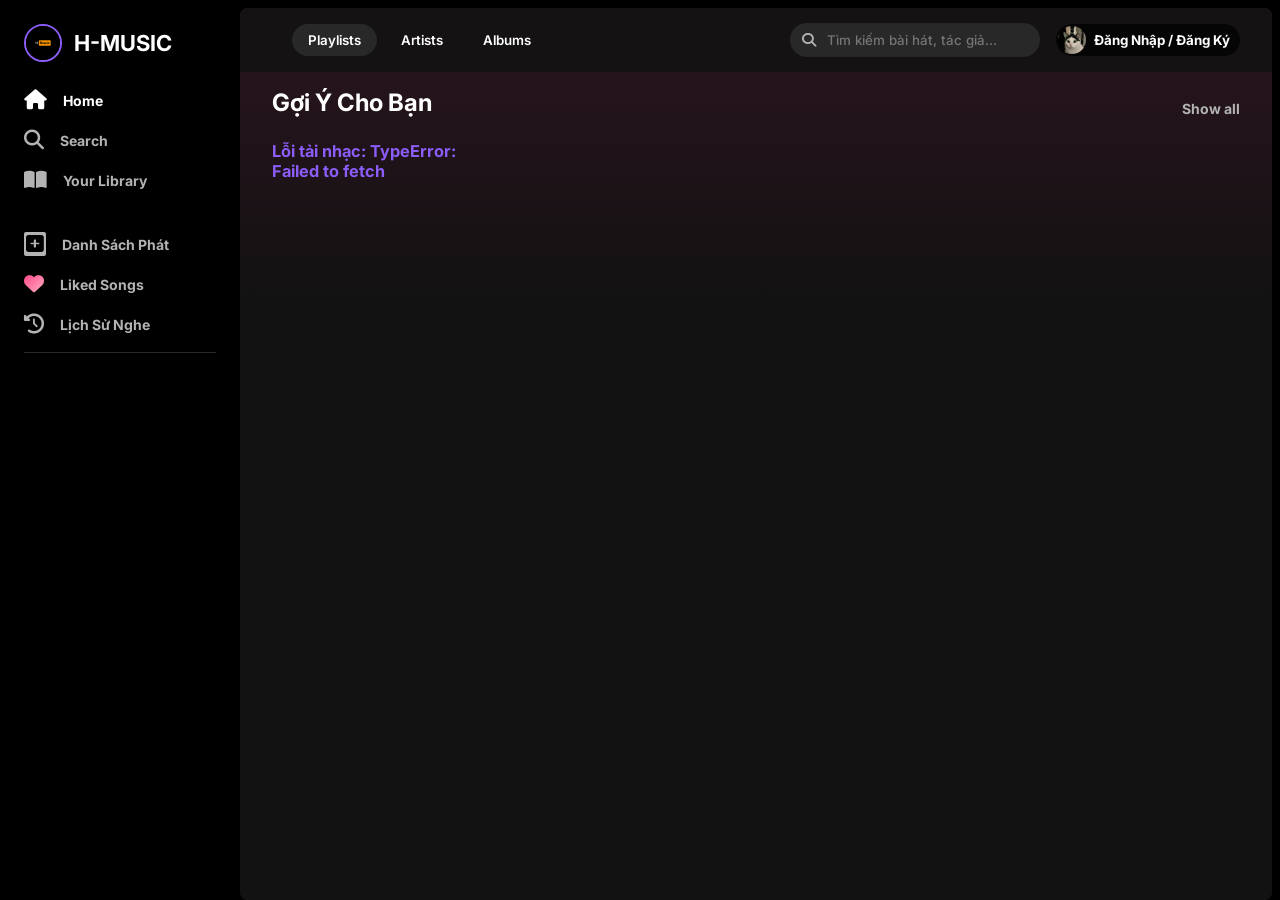
==== index.html @ ec212451 "Add files via upload" ====
<!DOCTYPE html>
<html lang="vi">
<head>
    <meta charset="UTF-8">
    <link rel="icon" type="image/jpeg" href="logo.jpeg">
    <meta name="viewport" content="width=device-width, initial-scale=1.0">
    <script>
        (function() {
            const t = localStorage.getItem('hmusic-theme') || 'dark';
            document.documentElement.classList.add(t === 'light' ? 'light-mode' : 'dark-mode');
            const c = localStorage.getItem('hmusic-color-theme') || 'violet';
            document.documentElement.setAttribute('data-theme', c);
        })();
    </script>
    <link rel="stylesheet" href="css/toast.css">
    <title>H-MUSIC - Nghe nhạc (Chế độ Khách)</title>
    <script src="auth.js"></script>
    <link rel="stylesheet" href="https://cdnjs.cloudflare.com/ajax/libs/font-awesome/6.4.0/css/all.min.css">
    <link rel="stylesheet" href="css/global.css">
    <link rel="stylesheet" href="css/app.css?v=12">
</head>
<body>
    <!-- GLOBAL THEME MENU -->
    <div id="globalThemeMenu" style="display:none; position:fixed; background:var(--bg-card); padding:15px; border-radius:12px; box-shadow:0 10px 30px rgba(0,0,0,0.5); z-index:9999; flex-direction:column; gap:15px; border:1px solid var(--border-subdued);">
        <div style="display:flex; justify-content:space-between; align-items:center; gap: 20px;">
            <span style="font-weight:600; color:var(--text-primary);">Sáng/Tối</span>
            <label class="theme-switch" for="themeCheckbox" style="margin:0;">
                <input type="checkbox" id="themeCheckbox" />
                <div class="slider round"><span class="sun-icon">☀️</span><span class="moon-icon">🌙</span></div>
            </label>
        </div>
        <div>
            <span style="font-weight:600; display:block; margin-bottom:10px; color:var(--text-primary);">Màu chủ đạo</span>
            <div style="display:flex; justify-content:space-between;">
                <div class="color-option" data-theme="violet" style="background:#8b5cf6; width:30px; height:30px; border-radius:50%; cursor:pointer;"></div>
                <div class="color-option" data-theme="blue" style="background:#0ea5e9; width:30px; height:30px; border-radius:50%; cursor:pointer;"></div>
                <div class="color-option" data-theme="green" style="background:#1ed760; width:30px; height:30px; border-radius:50%; cursor:pointer;"></div>
                <div class="color-option" data-theme="pink" style="background:#ec4899; width:30px; height:30px; border-radius:50%; cursor:pointer;"></div>
            </div>
        </div>
    </div>

    <div class="app-wrapper">
        <!-- SIDEBAR -->
        <aside class="sidebar">
            <div class="logo" style="display:flex; align-items:center; gap:12px; padding:0 24px 18px; cursor:pointer;" onclick="window.toggleThemeMenu(event)">
                <img src="./logo.jpeg" alt="H-MUSIC Logo" class="app-logo">
                <p style="padding:0; margin:0; font-size:22px;">H-MUSIC</p>
            </div>

            <ul class="nav-list">
                <li class="nav-item active" id="nav-home" onclick="window.hienThiTrangChu()" style="cursor: pointer;"><i class="fa-solid fa-house"></i> Home</li>
                <li class="nav-item" id="nav-search" onclick="window.hienThiTimKiem()" style="cursor: pointer;"><i class="fa-solid fa-magnifying-glass"></i> Search</li>
                <li class="nav-item" id="nav-library" onclick="window.hienThiThuVien()" style="cursor: pointer;"><i class="fa-solid fa-book-open"></i> Your Library</li>
            </ul>

            <ul class="nav-list nav-group-mt">
                <li class="nav-item" id="nav-playlist" onclick="window.hienThiMyPlaylist()" style="cursor:pointer;"><i class="fa-solid fa-square-plus" style="background: #b3b3b3; color: #000; padding:2px; border-radius:2px;"></i> Danh Sách Phát</li>
                <li class="nav-item" id="nav-fav" onclick="window.hienThiYeuThich()" style="cursor: pointer;">
                    <i class="fa-solid fa-heart" style="background: linear-gradient(135deg, #ff4785, #ffb3c6); -webkit-background-clip: text; background-clip: text; color: transparent;"></i> Liked Songs
                </li>
                <li class="nav-item" id="nav-history" onclick="window.hienThiLichSu()" style="cursor: pointer;">
                    <i class="fa-solid fa-clock-rotate-left"></i> Lịch Sử Nghe
                </li>
            </ul>

            <div class="divider"></div>

            <ul class="playlist-list" id="sidebarPlaylistContainer">
            </ul>
        </aside>

        <!-- MAIN CONTENT CHÍNH -->
        <main class="main-view">
            <!-- TOPBAR -->
            <header class="topbar">
                <div class="topbar-left">
                    <div class="mobile-logo" style="display:none; align-items:center; cursor:pointer;" onclick="window.toggleThemeMenu(event)">
                        <img src="./logo.jpeg" class="app-logo" style="width:32px; height:32px; border-width:1px;">
                    </div>
                    
                    <div class="category-tabs" style="margin-left: 20px;">
                        <button class="tab-btn active" onclick="window.filterTab('playlists', this)">Playlists</button>
                        <button class="tab-btn" onclick="window.filterTab('artists', this)">Artists</button>
                        <button class="tab-btn" onclick="window.filterTab('albums', this)">Albums</button>
                    </div>
                </div>

                <div class="topbar-right">
                    <div class="search-container">
                        <i class="fa-solid fa-magnifying-glass"></i>
                        <input type="text" class="search-input" id="searchInput" placeholder="Tìm kiếm bài hát, tác giả..." onfocus="window.hienThiTimKiem()" oninput="window.timKiemDelay()">
                    </div>

                    <button class="profile-btn" id="userProfileName" onclick="window.openAuthModal()">
                        <img src="https://via.placeholder.com/28/ff4785/fff?text=?" alt="Login">
                        Đăng Nhập / Đăng Ký
                    </button>
                </div>
            </header>

            <!-- NỘI DUNG CONTENT -->
            <div class="content">
                <div class="section-header">
                    <h2 id="pageTitle">Gợi Ý Cho Bạn</h2>
                    <a href="#">Show all</a>
                </div>
                
                <div class="card-grid" id="songGrid">
                    <div style="grid-column: 1 / -1; text-align: center; color: var(--text-secondary); font-size: 18px; padding: 50px;">
                        <i class="fa-solid fa-spinner fa-spin"></i> Đang tải nhạc...
                    </div>
                </div>
            </div>
        </main>
    </div>

    <!-- BOTTOM PLAYER -->
    <footer class="now-playing-bar">
        <audio id="mainAudio" src=""></audio>
        <div class="np-left" style="cursor: pointer;" onclick="document.getElementById('fsPlayer').classList.add('active')" title="Phóng to">
            <img id="npImage" src="https://via.placeholder.com/56/181818/181818" class="np-img" alt="Cover">
            <div class="np-info">
                <div class="np-title" id="npTitle">-----</div>
                <div class="np-artist" id="npArtist">-----</div>
            </div>
            <button class="np-like" onclick="event.stopPropagation(); window.openAuthModal()"><i class="fa-regular fa-heart"></i></button>
        </div>

        <div class="np-center">
            <div class="player-controls">
                <button class="btn-ctrl"><i class="fa-solid fa-shuffle"></i></button>
                <button class="btn-ctrl" onclick="window.playPrev()"><i class="fa-solid fa-backward-step"></i></button>
                <button class="btn-play-pause" id="btnPlayPause" onclick="window.togglePlay()"><i class="fa-solid fa-play"></i></button>
                <button class="btn-ctrl" onclick="window.playNext()"><i class="fa-solid fa-forward-step"></i></button>
                <button class="btn-ctrl"><i class="fa-solid fa-repeat"></i></button>
            </div>
            
            <div class="playback-bar">
                <span id="timeCurrent">0:00</span>
                <div class="progress-container" id="progressContainer" onclick="window.seekAudio(event)">
                    <div class="progress-bg"><div class="progress-bar" id="progressBar"></div></div>
                    <div class="progress-thumb" id="progressThumb"></div>
                </div>
                <span id="timeTotal">0:00</span>
            </div>
        </div>

        <div class="np-right">
            <button><i class="fa-solid fa-microphone"></i></button>
            <button><i class="fa-solid fa-list"></i></button>
            <button><i class="fa-solid fa-laptop-medical"></i></button>
            <div class="volume-bar">
                <button style="margin-right: 8px;"><i class="fa-solid fa-volume-high"></i></button>
                <div class="progress-container" style="flex:1" onclick="window.seekVolume(event)">
                    <div class="progress-bg"><div class="progress-bar" id="volumeBar" style="width: 100%;"></div></div>
                </div>
            </div>
        </div>
    </footer>

    <!-- FULLSCREEN PLAYER OVERLAY -->
    <div id="fsPlayer" class="fs-player">
        <div class="fs-bg-blur" id="fsBgBlur"></div>
        <div class="fs-bg-overlay"></div>
        <button class="fs-close desktop-only" onclick="document.getElementById('fsPlayer').classList.remove('active')"><i class="fa-solid fa-chevron-down"></i></button>

        <div class="app-container desktop-only">
            <div class="main-content">
                <div class="album-display">
                    <img id="fsImageDesk" src="https://via.placeholder.com/600" alt="Album Cover">
                    <h1 id="fsTitleDesk">-----</h1>
                    <p id="fsArtistDesk">-----</p>
                </div>
                <div class="side-panel">
                    <div class="tabs">
                        <span class="active" onclick="window.fsSwitchSideTabDesk('upnext', this)">TIẾP THEO</span>
                        <span onclick="window.fsSwitchSideTabDesk('lyrics', this)">LỜI BÀI HÁT</span>
                    </div>
                    <ul class="playlist" id="fsPlaylistDesk"></ul>
                    <div id="fsLyricsContainerDesk" style="display:none; flex:1; overflow-y:auto; padding-right:10px; text-align:center;">
                        <p id="fsLyricsDesk" style="font-size:18px; color:#cbd5e1; white-space:pre-wrap; line-height:2; display:flex; flex-direction:column; justify-content:center; min-height:100%;">Không có lời bài hát</p>
                    </div>
                </div>
            </div>

            <div class="bottom-bar">
                <div class="now-playing-mini">
                    <img id="fsMiniImageDesk" src="https://via.placeholder.com/100" alt="Thumb">
                    <div>
                        <h4 id="fsMiniTitleDesk">-----</h4>
                        <p id="fsMiniArtistDesk">-----</p>
                    </div>
                    <i class="fa-regular fa-heart" id="fsLikeIconDesk" onclick="window.openAuthModal()"></i>
                </div>

                <div class="player-controls">
                    <div class="control-buttons">
                        <i class="fa-solid fa-shuffle"></i>
                        <i class="fa-solid fa-backward-step" onclick="window.playPrev()"></i>
                        <div class="play-pause-btn" id="fsBtnPlayPauseDesk" onclick="window.togglePlay()"><i class="fa-solid fa-play"></i></div>
                        <i class="fa-solid fa-forward-step" onclick="window.playNext()"></i>
                        <i class="fa-solid fa-repeat"></i>
                    </div>
                    <div class="progress-bar-container">
                        <span id="fsTimeCurrentDesk">0:00</span>
                        <input type="range" id="fsProgressRangeDesk" min="0" max="100" value="0" step="0.1" oninput="window.seekAudioRangeDesk(this.value)">
                        <span id="fsTimeTotalDesk">0:00</span>
                    </div>
                </div>

                <div class="volume-controls">
                    <i class="fa-solid fa-volume-high"></i>
                    <input type="range" id="fsVolumeRangeDesk" min="0" max="100" value="100" step="1" oninput="window.seekVolumeRangeDesk(this.value)">
                    <i class="fa-solid fa-laptop-medical"></i>
                    <i class="fa-solid fa-ellipsis"></i>
                </div>
            </div>
        </div>

        <div class="mobile-app ytm-mobile-only">
            <div class="top-nav">
                <i class="fa-solid fa-chevron-down" onclick="document.getElementById('fsPlayer').classList.remove('active')"></i>
                <span>Đang phát từ Danh sách</span>
                <i class="fa-solid fa-ellipsis-vertical"></i>
            </div>
            <img id="fsImageMobile" src="https://via.placeholder.com/800" alt="Album Art" class="album-art">
            <div class="song-info">
                <div class="song-texts">
                    <h2 id="fsTitleMobile">-----</h2>
                    <p id="fsArtistMobile">-----</p>
                </div>
                <i class="fa-regular fa-heart" id="fsLikeIconMobile" onclick="window.openAuthModal()"></i>
            </div>
            <div class="progress-area">
                <div class="progress-bar" id="fsProgressContainerMobile" onclick="window.seekAudioMobile(event)">
                    <div class="progress-fill" id="fsProgressBarMobile" style="width: 0%;"></div>
                </div>
                <div class="time-info">
                    <span id="fsTimeCurrentMobile">0:00</span>
                    <span id="fsTimeTotalMobile">0:00</span>
                </div>
            </div>
            <div class="controls">
                <i class="fa-solid fa-shuffle"></i>
                <i class="fa-solid fa-backward-step" onclick="window.playPrev()"></i>
                <div class="play-pause" id="fsBtnPlayPauseMobile" onclick="window.togglePlay()"><i class="fa-solid fa-play"></i></div>
                <i class="fa-solid fa-forward-step" onclick="window.playNext()"></i>
                <i class="fa-solid fa-repeat"></i>
            </div>
            <div class="lyrics-pull" onclick="window.toggleLyricsMobile()">
                <i class="fa-solid fa-chevron-up"></i>
                <span>Lời bài hát</span>
            </div>
            <div id="fsLyricsOverlayMobile" style="display:none; position:absolute; top:0; left:0; width:100%; height:100%; background:rgba(15, 23, 42, 0.75); backdrop-filter:blur(35px); -webkit-backdrop-filter:blur(35px); z-index:100; flex-direction:column; padding:60px 25px 35px;">
                 <div style="display:flex; justify-content:space-between; align-items:center; margin-bottom:30px;">
                     <h3 style="font-size:22px; font-weight:800; color:#fff; margin:0;">Lời bài hát</h3>
                     <i class="fa-solid fa-chevron-down" onclick="window.toggleLyricsMobile()" style="font-size:28px; color:#fff; cursor:pointer; padding:5px;"></i>
                 </div>
                 <div style="flex:1; overflow-y:auto; text-align:center;">
                     <p id="fsLyricsMobile" style="font-size:22px; line-height:1.8; color:rgba(255,255,255,0.95); white-space:pre-wrap; font-weight:500;">Không có lời bài hát</p>
                 </div>
            </div>
        </div>
    </div>

    <!-- AUTH MODAL FOR GUESTS -->
    <div id="authModalOverlay" style="display:none; position:fixed; top:0; left:0; width:100%; height:100%; background:rgba(0,0,0,0.7); backdrop-filter:blur(10px); -webkit-backdrop-filter:blur(10px); z-index:10000; align-items:center; justify-content:center; padding:20px;">
        <div style="background:var(--bg-card); width:100%; max-width:400px; padding:35px; border-radius:30px; border:1px solid var(--border-subdued); text-align:center; box-shadow:0 20px 50px rgba(0,0,0,0.5);">
            <img src="./logo.jpeg" style="width:64px; height:64px; border-radius:12px; margin-bottom:20px;">
            <h2 style="color:var(--text-primary); margin-bottom:12px; font-size:24px;">Bạn chưa đăng nhập</h2>
            <p style="color:var(--text-secondary); margin-bottom:30px; line-height:1.6;">Đăng nhập để lưu bài hát yêu thích và tạo playlist cá nhân của riêng mình nhé!</p>
            <div style="display:flex; flex-direction:column; gap:12px;">
                <button onclick="window.location.href='dawngnhap.html'" style="padding:14px; border-radius:30px; background:var(--accent-pink); color:#fff; border:none; font-weight:700; cursor:pointer; font-size:16px;">Đăng Nhập Ngay</button>
                <button onclick="window.location.href='dangki.html'" style="padding:14px; border-radius:30px; background:rgba(255,255,255,0.05); color:var(--text-primary); border:1px solid var(--border-subdued); font-weight:600; cursor:pointer; font-size:16px;">Tạo Tài Khoản Mới</button>
                <button onclick="window.closeAuthModal()" style="margin-top:10px; background:none; border:none; color:var(--text-secondary); cursor:pointer; font-size:14px;">Bỏ qua</button>
            </div>
        </div>
    </div>
    
    <script src="js/theme.js"></script>
    <script src="js/index.js"></script>
    <script src="js/toast.js"></script>
</body>
</html>
---- css/toast.css ----
/* Toast Container - Top Right (Below Header) */
#hmusic-toast-container {
    position: fixed;
    top: 85px; /* Avoiding 75px header */
    right: 20px;
    z-index: 10000;
    display: flex;
    flex-direction: column;
    gap: 10px;
    pointer-events: none;
}

/* Individual Toast */
.hmusic-toast {
    pointer-events: auto;
    min-width: 250px;
    max-width: 350px;
    background: rgba(255, 255, 255, 0.1);
    backdrop-filter: blur(15px);
    -webkit-backdrop-filter: blur(15px);
    border: 1px solid rgba(255, 255, 255, 0.2);
    border-radius: 12px;
    padding: 12px 16px;
    color: #fff;
    display: flex;
    align-items: center;
    justify-content: space-between;
    gap: 12px;
    box-shadow: 0 8px 32px rgba(0, 0, 0, 0.3);
    animation: toastSlideInRight 0.4s cubic-bezier(0.175, 0.885, 0.32, 1.275) forwards;
    transition: all 0.4s ease;
}

.hmusic-toast.clickable {
    cursor: pointer;
}

.hmusic-toast.clickable:hover {
    background: rgba(255, 255, 255, 0.15);
    transform: translateY(-2px);
}

/* Status Colors */
.hmusic-toast.success { border-left: 5px solid #1ed760; }
.hmusic-toast.error { border-left: 5px solid #ff4757; }
.hmusic-toast.warning { border-left: 5px solid #ffa502; }
.hmusic-toast.info { border-left: 5px solid #8b5cf6; }

/* Light Mode Support */
.light-mode .hmusic-toast {
    background: rgba(255, 255, 255, 0.85);
    color: #333;
    border: 1px solid rgba(0, 0, 0, 0.1);
    box-shadow: 0 8px 32px rgba(0, 0, 0, 0.1);
}

.toast-content {
    flex: 1;
    font-size: 13px;
    font-weight: 500;
    line-height: 1.4;
}

.toast-close {
    cursor: pointer;
    font-size: 14px;
    opacity: 0.5;
    transition: 0.2s;
    padding: 2px;
    z-index: 2;
}
.toast-close:hover { opacity: 1; transform: scale(1.1); }

/* Animations - Slide from Right */
@keyframes toastSlideInRight {
    from { opacity: 0; transform: translateX(100%) scale(0.9); }
    to { opacity: 1; transform: translateX(0) scale(1); }
}

@keyframes toastFadeOut {
    from { opacity: 1; transform: scale(1); }
    to { opacity: 0; transform: scale(0.8); }
}

.toast-fade-out {
    animation: toastFadeOut 0.3s ease forwards;
}
---- css/global.css ----
/* css/global.css */
@import url('https://fonts.googleapis.com/css2?family=Inter:wght@400;500;600;700;800&display=swap');

/* MẶC ĐỊNH LÀ GIAO DIỆN TỐI (DARK MODE) */
:root {
  --bg-base: #000000;
  --bg-main: #121212;
  --bg-card: #181818;
  --bg-card-hover: #282828;
  --text-primary: #ffffff;
  --text-secondary: #b3b3b3;
  --border-subdued: #282828;
  
  --radius-sm: 8px;
  --radius-md: 16px;
  --radius-pill: 50px;
}

/* CHẾ ĐỘ SÁNG (LIGHT MODE) CHỈ ĐỔI NỀN / CHỮ */
.light-mode {
  --bg-base: #f1f5f9;
  --bg-main: #ffffff;
  --bg-card: #f8fafc;
  --bg-card-hover: #e2e8f0;
  --text-primary: #0f172a;
  --text-secondary: #64748b;
  --border-subdued: #cbd5e1;
}

.dark-mode {
  --bg-base: #000000;
  --bg-main: #121212;
  --bg-card: #181818;
  --bg-card-hover: #282828;
  --text-primary: #ffffff;
  --text-secondary: #b3b3b3;
  --border-subdued: #282828;
}

/* PALETTE MÀU SẮC CHỈ ĐỔI MÀU NHẤN CHÍNH (ACCENT) */
/* Chủ đề: Ocean Blue */
[data-theme="blue"] {
  --accent-pink: #0ea5e9;
  --accent-pink-hover: #38bdf8;
}

/* Chủ đề: Spotify Green */
[data-theme="green"] {
  --accent-pink: #1ed760;
  --accent-pink-hover: #1db954;
}

/* Chủ đề: Pink Melody */
[data-theme="pink"] {
  --accent-pink: #ec4899;
  --accent-pink-hover: #f472b6;
}

/* Chủ đề: Violet (Default) */
[data-theme="violet"] {
  --accent-pink: #8b5cf6;
  --accent-pink-hover: #a78bfa;
}

* {
  margin: 0; padding: 0; box-sizing: border-box; font-family: 'Inter', sans-serif;
}

body {
  background-color: var(--bg-base);
  color: var(--text-primary);
  transition: background-color 0.3s ease, color 0.3s ease;
}

/* Animations Toàn Trang */
@keyframes fadeUp {
  0% { opacity: 0; transform: translateY(20px); }
  100% { opacity: 1; transform: translateY(0); }
}

.fade-up {
  animation: fadeUp 0.5s ease forwards;
}

.card {
  border-radius: var(--radius-md) !important;
  animation: fadeUp 0.4s ease forwards;
  opacity: 0;
}
.card:nth-child(1) { animation-delay: 0.05s; }
.card:nth-child(2) { animation-delay: 0.1s; }
.card:nth-child(3) { animation-delay: 0.15s; }
.card:nth-child(4) { animation-delay: 0.2s; }
.card:nth-child(5) { animation-delay: 0.25s; }
.card:nth-child(n+6) { animation-delay: 0.3s; }

.card-img-wrapper {
  border-radius: var(--radius-sm) !important;
}

button {
  transition: all 0.2s ease;
  border-radius: var(--radius-pill) !important;
}

/* Smooth Scrollbar */
::-webkit-scrollbar { width: 8px; }
::-webkit-scrollbar-track { background: transparent; }
::-webkit-scrollbar-thumb { background: var(--border-subdued); border-radius: var(--radius-pill); }
::-webkit-scrollbar-thumb:hover { background: var(--accent-pink); }

/* GLOBAL LOGO STYLES */
.app-logo {
    width: 38px;
    height: 38px;
    border-radius: 50%;
    object-fit: cover;
    box-shadow: 0 4px 10px rgba(0,0,0,0.3);
    border: 2px solid var(--accent-pink);
    transition: 0.3s cubic-bezier(0.175, 0.885, 0.32, 1.275);
}
.app-logo:hover {
    transform: rotate(10deg) scale(1.1);
    box-shadow: 0 6px 15px rgba(30, 215, 96, 0.4);
}

.auth-logo {
    width: 90px;
    height: 90px;
    border-radius: 50%;
    object-fit: cover;
    margin: 0 auto 15px auto;
    display: block;
    box-shadow: 0 8px 25px rgba(0,0,0,0.5);
    border: 3px solid var(--accent-pink);
    transition: transform 0.4s ease;
}
.auth-logo:hover {
    transform: translateY(-5px) scale(1.05);
}

.mobile-logo, .mobile-logo-admin { display: none !important; }
@media (max-width: 768px) {
    .mobile-logo, .mobile-logo-admin { display: flex !important; }
}
---- css/app.css ----
* {
            margin: 0;
            padding: 0;
            box-sizing: border-box;
            font-family: 'Inter', 'Segoe UI', Tahoma, sans-serif;
        }

        body {
            background-color: var(--bg-base);
            color: var(--text-primary);
            display: flex;
            flex-direction: column;
            height: 100vh;
            overflow: hidden;
            font-size: 14px;
        }

        /* LAYOUT CHÃNH */
        .app-wrapper {
            display: flex;
            flex: 1;
            height: calc(100vh - 90px); /* Chá»«a 90px cho pháº§n player á»Ÿ dÆ°á»›i */
        }

        /* ---------------- FRONT: SIDEBAR ---------------- */
        .sidebar {
            width: 240px;
            background-color: var(--bg-base);
            display: flex;
            flex-direction: column;
            padding-top: 24px;
        }
        
        .sidebar .logo p {
            color: var(--text-primary);
            font-size: 20px;
            font-weight: bold;
            padding: 0 24px 18px;
            display: flex;
            align-items: center;
            gap: 10px;
        }
        .sidebar .logo i {
            color: var(--accent-pink);
            font-size: 24px;
        }

        .nav-list {
            list-style: none;
            padding: 0 8px;
        }

        .nav-item {
            padding: 0 16px;
            height: 40px;
            display: flex;
            align-items: center;
            gap: 16px;
            color: var(--text-secondary);
            font-weight: 700;
            cursor: pointer;
            transition: color 0.2s;
            border-radius: 4px;
        }

        .nav-item:hover, .nav-item.active {
            color: var(--text-primary);
        }

        .nav-item i {
            font-size: 20px;
        }

        .nav-group-mt {
            margin-top: 24px;
        }
        
        .divider {
            height: 1px;
            background-color: var(--border-subdued);
            margin: 8px 24px;
        }

        .playlist-list {
            flex: 1;
            overflow-y: auto;
            padding: 8px 24px;
            list-style: none;
        }

        .playlist-list li {
            color: var(--text-secondary);
            padding: 8px 0;
            cursor: pointer;
            white-space: nowrap;
            overflow: hidden;
            text-overflow: ellipsis;
        }

        .playlist-list li:hover {
            color: var(--text-primary);
        }

        /* Thanh Cuá»™n */
        ::-webkit-scrollbar {
            width: 10px;
        }
        ::-webkit-scrollbar-track {
            background: transparent;
        }
        ::-webkit-scrollbar-thumb {
            background: #5a5a5a;
        }
        ::-webkit-scrollbar-thumb:hover {
            background: #b3b3b3;
        }

        /* ---------------- FRONT: MAIN CONTENT ---------------- */
        .main-view {
            flex: 1;
            background-color: var(--bg-main);
            display: flex;
            flex-direction: column;
            overflow: hidden;
            position: relative;
            border-radius: 8px; /* Bo gÃ³c nháº¹ giá»‘ng app Desktop */
            margin: 8px 8px 0 0;
        }

        /* Topbar */
        .topbar {
            height: 64px;
            padding: 16px 32px;
            display: flex;
            justify-content: space-between;
            align-items: center;
            background: rgba(18, 18, 18, 0.9);
            position: absolute;
            top: 0;
            left: 0;
            right: 0;
            z-index: 10;
        }

        .topbar-left {
            display: flex;
            align-items: center;
            gap: 16px;
        }

        .nav-btns {
            display: flex;
            gap: 8px;
        }

        .nav-btn {
            width: 32px;
            height: 32px;
            border-radius: 50%;
            background-color: rgba(0,0,0,0.7);
            border: none;
            color: var(--text-secondary);
            display: flex;
            justify-content: center;
            align-items: center;
            cursor: pointer;
        }

        .nav-btn:hover {
            color: var(--text-primary);
        }

        .search-container {
            position: relative;
        }
        
        .search-container i {
            position: absolute;
            left: 12px;
            top: 50%;
            transform: translateY(-50%);
            color: var(--text-secondary);
        }

        .search-input {
            background-color: var(--bg-card-hover);
            border: 1px solid transparent;
            color: var(--text-primary);
            padding: 8px 16px 8px 36px;
            border-radius: 20px;
            width: 250px;
            outline: none;
            font-weight: 500;
        }
        .search-input:focus {
            border-color: var(--text-secondary);
        }

        .category-tabs {
            display: flex;
            gap: 8px;
            margin-left: 16px;
        }
        
        .tab-btn {
            background: transparent;
            border: none;
            color: var(--text-primary);
            padding: 8px 16px;
            border-radius: 20px;
            font-weight: 600;
            cursor: pointer;
            transition: 0.2s;
        }
        
        .tab-btn.active {
            background: var(--bg-card-hover);
        }
        .tab-btn:hover:not(.active) {
            background: rgba(255,255,255,0.1);
        }

        .topbar-right {
            display: flex;
            align-items: center;
            gap: 16px;
        }

        .profile-btn {
            display: flex;
            align-items: center;
            gap: 8px;
            background-color: rgba(0,0,0,0.7);
            padding: 2px 10px 2px 2px;
            border-radius: 20px;
            cursor: pointer;
            border: none;
            color: var(--text-primary);
            font-weight: bold;
        }
        .profile-btn img {
            width: 28px;
            height: 28px;
            border-radius: 50%;
        }

        /* LÆ°á»›i bÃ i hÃ¡t */
        .content {
            flex: 1;
            overflow-y: auto;
            padding: 80px 32px 32px; 
            background: linear-gradient(to bottom, #2b141f 0%, var(--bg-main) 300px); /* Gradient tá»‘i + Ã¡nh há»“ng */
        }

        .section-header {
            display: flex;
            justify-content: space-between;
            align-items: flex-end;
            margin-bottom: 24px;
        }

        .section-header h2 {
            font-size: 24px;
            font-weight: bold;
        }

        .section-header a {
            color: var(--text-secondary);
            text-decoration: none;
            font-size: 14px;
            font-weight: bold;
        }
        .section-header a:hover {
            text-decoration: underline;
        }

        /* Grid hiá»ƒn thá»‹ danh sÃ¡ch */
        .card-grid {
            display: grid;
            grid-template-columns: repeat(auto-fill, minmax(180px, 1fr));
            gap: 24px;
            margin-bottom: 40px;
        }

        .card {
            background-color: var(--bg-card);
            padding: 16px;
            border-radius: 8px;
            cursor: pointer;
            transition: background-color 0.3s ease;
            position: relative;
        }

        .card:hover {
            background-color: var(--bg-card-hover);
        }

        .card-img-wrapper {
            position: relative;
            margin-bottom: 16px;
            width: 100%;
            aspect-ratio: 1/1;
            box-shadow: 0 8px 24px rgba(0,0,0,0.5);
            border-radius: 8px;
            overflow: hidden;
        }

        .card-img-wrapper img {
            width: 100%;
            height: 100%;
            object-fit: cover;
        }

        /* Song Type Classification Badge */
        .song-badge {
            display: inline-block;
            padding: 2px 8px;
            border-radius: 4px;
            font-size: 9px;
            font-weight: 800;
            text-transform: uppercase;
            letter-spacing: 0.05em;
            backdrop-filter: blur(8px);
            -webkit-backdrop-filter: blur(8px);
            margin-right: 8px;
            white-space: nowrap;
        }
        .badge-nonstop {
            background: rgba(255, 71, 133, 0.2); /* Soft Pink for background */
            color: #ff4785; /* Vibrant Pink for text */
            border: 1px solid rgba(255, 71, 133, 0.4);
        }
        .badge-track {
            background: rgba(255, 255, 255, 0.05);
            color: var(--text-secondary);
            border: 1px solid rgba(255,255,255,0.1);
        }

        /* NÃºt Play hiá»ƒn thá»‹ dáº¡ng pop trÃªn card khi Hover */
        .play-btn-card {
            position: absolute;
            bottom: 8px;
            right: 8px;
            width: 48px;
            height: 48px;
            border-radius: 50%;
            background-color: var(--accent-pink);
            color: #000;
            display: flex;
            align-items: center;
            justify-content: center;
            font-size: 20px;
            border: none;
            cursor: pointer;
            opacity: 0;
            transform: translateY(8px);
            transition: all 0.3s ease;
            box-shadow: 0 8px 8px rgba(0,0,0,0.3);
        }

        .card:hover .play-btn-card {
            opacity: 1;
            transform: translateY(0);
        }

        .play-btn-card:hover {
            background-color: var(--accent-pink-hover);
            transform: scale(1.05);
        }

        .card-title {
            color: var(--text-primary);
            font-size: 16px;
            font-weight: 700;
            margin-bottom: 8px;
            white-space: nowrap;
            overflow: hidden;
            text-overflow: ellipsis;
        }

        .card-desc {
            color: var(--text-secondary);
            font-size: 14px;
            display: -webkit-box;
            -webkit-line-clamp: 2;
            line-clamp: 2;
            -webkit-box-orient: vertical;
            overflow: hidden;
            line-height: 1.4;
        }

        .card-stats {
            margin-top: 8px;
            color: var(--accent-pink);
            font-size: 12px;
            font-weight: bold;
        }

        /* ---------------- FRONT: BOTTOM PLAYER ---------------- */
        .now-playing-bar {
            height: 90px;
            background-color: var(--bg-base);
            border-top: 1px solid var(--border-subdued);
            display: flex;
            justify-content: space-between;
            align-items: center;
            padding: 0 16px;
            position: fixed;
            bottom: 0;
            width: 100%;
            z-index: 100;
            transform: translateY(100%);
            transition: transform 0.4s ease;
        }
        .now-playing-bar.active {
            transform: translateY(0);
        }

        /* Player - BÃªn TrÃ¡i (áº¢nh cover má» má») */
        .np-left {
            width: 30%;
            min-width: 180px;
            display: flex;
            align-items: center;
            gap: 14px;
        }

        .np-img {
            width: 56px;
            height: 56px;
            border-radius: 4px;
            object-fit: cover;
            box-shadow: 0 4px 6px rgba(0,0,0,0.3);
        }

        .np-info {
            display: flex;
            flex-direction: column;
            justify-content: center;
        }

        .np-title {
            color: var(--text-primary);
            font-size: 14px;
            font-weight: 600;
            cursor: pointer;
        }
        .np-title:hover { text-decoration: underline; }

        .np-artist {
            color: var(--text-secondary);
            font-size: 12px;
            cursor: pointer;
        }
        .np-artist:hover { text-decoration: underline; color: var(--text-primary); }

        .np-like {
            color: var(--text-secondary);
            background: none;
            border: none;
            cursor: pointer;
            margin-left: 8px;
        }
        .np-like:hover { color: var(--text-primary); }

        /* Player - á»ž Giá»¯a (NÃºt báº¥m, thanh cháº¡y) */
        .np-center {
            width: 40%;
            max-width: 722px;
            display: flex;
            flex-direction: column;
            align-items: center;
            justify-content: center;
        }

        .player-controls {
            display: flex;
            align-items: center;
            gap: 24px;
            margin-bottom: 8px;
        }

        .btn-ctrl {
            color: var(--text-secondary);
            background: none;
            border: none;
            font-size: 16px;
            cursor: pointer;
        }
        .btn-ctrl:hover { color: var(--text-primary); }

        .btn-play-pause {
            width: 32px;
            height: 32px;
            background-color: var(--text-primary);
            color: #000;
            border-radius: 50%;
            display: flex;
            align-items: center;
            justify-content: center;
            font-size: 14px;
        }
        .btn-play-pause:hover { transform: scale(1.05); }

        .playback-bar {
            width: 100%;
            display: flex;
            align-items: center;
            gap: 8px;
            font-size: 12px;
            color: var(--text-secondary);
        }

        .progress-container {
            flex: 1;
            height: 12px;
            display: flex;
            align-items: center;
            cursor: pointer;
            position: relative;
        }

        .progress-bg {
            width: 100%;
            height: 4px;
            background-color: #4d4d4d;
            border-radius: 2px;
            position: relative;
            overflow: hidden;
        }

        .progress-bar {
            height: 100%;
            background-color: var(--text-primary);
            width: 0%;
            border-radius: 2px;
        }

        .progress-container:hover .progress-bar {
            background-color: var(--accent-pink); /* TÃ´ mÃ u khi trá» chuá»™t vÃ o thanh nháº¡c */
        }
        .progress-container:hover .progress-thumb {
            display: block;
        }

        .progress-thumb {
            display: none;
            width: 12px;
            height: 12px;
            background-color: var(--text-primary);
            border-radius: 50%;
            position: absolute;
            top: 50%;
            transform: translateY(-50%);
            margin-left: -6px;
            box-shadow: 0 2px 4px rgba(0,0,0,0.5);
        }

        /* Player - BÃªn Pháº£i (Ã‚m lÆ°á»£ng) */
        .np-right {
            width: 30%;
            min-width: 180px;
            display: flex;
            justify-content: flex-end;
            align-items: center;
            gap: 16px;
            color: var(--text-secondary);
        }
        
        .np-right button {
            background: none;
            border: none;
            color: var(--text-secondary);
            cursor: pointer;
            font-size: 16px;
        }
        .np-right button:hover {
            color: var(--text-primary);
        }

        .volume-bar {
            width: 90px;
            display: flex;
            align-items: center;
        }
        
        /* Mobile responsive */
        @media (max-width: 768px) {
            .app-wrapper { flex-direction: column; padding-bottom: 60px; }
            
            /* Transform Sidebar into Bottom Navigation */
            .sidebar {
                position: fixed; bottom: 0; left: 0; width: 100%; height: 60px; padding: 0;
                flex-direction: row; justify-content: space-around; align-items: center;
                background: rgba(18, 18, 18, 0.95); border-top: 1px solid var(--border-subdued);
                z-index: 1000; backdrop-filter: blur(10px); display: flex !important;
            }
            .light-mode .sidebar { background: rgba(255, 255, 255, 0.95); border-right: none;}

            .sidebar .logo, .nav-group-mt, .divider, .playlist-list { display: none !important; }

            .nav-list { display: flex; flex-direction: row; width: 100%; justify-content: space-around; padding: 0; margin: 0; }
            .nav-item { flex-direction: column; gap: 4px; height: auto; padding: 8px 0; font-size: 10px; color: var(--text-secondary); justify-content: center; }
            .nav-item i { font-size: 20px; }

            /* Floating Now Playing Bar */
            .now-playing-bar { bottom: 60px !important; height: 65px; padding: 0 10px; border-bottom: 1px solid var(--border-subdued);}
            .np-left { width: 70%; }
            .np-right { display: none; }
            .np-center { display: flex; width: 30%; justify-content: flex-end; }
            .playback-bar { display: none; }
            .btn-ctrl:not(.btn-play-pause) { display: none; }
            .btn-play-pause { width: 36px; height: 36px; font-size: 16px; margin: 0;}

            /* Topbar & Content */
            .main-view { margin: 0; border-radius: 0; }
            .topbar { height: 60px; padding: 10px 16px; flex-direction: row; justify-content: space-between; align-items: center; background: var(--bg-main);}
            .search-input { width: 150px; font-size: 13px; }
            .category-tabs { display: none; }
            
            .content { padding-top: 80px; padding-bottom: 140px; }
            .card-grid { grid-template-columns: repeat(2, 1fr); gap: 16px; }
            
            /* ===== FULLSCREEN PLAYER - YTM MOBILE ===== */
            .fs-player {
                display: flex !important;
                flex-direction: column !important;
                padding: 0 !important;
                overflow: hidden !important;
                height: 100dvh;
                height: 100vh;
                background: #111 !important;
                justify-content: flex-start !important;
            }
            .fs-close { display: none !important; }
            .desktop-only { display: none !important; }
            .ytm-mobile-only { display: flex !important; }

            /* [1] Header wrapper */
            .fs-header {
                flex: 0 0 auto;
                display: flex;
                flex-direction: column;
            }

            /* YTM Tab Header */
            .fs-ytm-header {
                height: 52px;
                padding: 0 16px;
                justify-content: space-between;
                align-items: center;
                flex-shrink: 0;
            }
            .fs-ytm-close {
                background: rgba(255,255,255,0.12); border: none;
                color: #fff; width: 34px; height: 34px;
                border-radius: 50%; cursor: pointer; font-size: 16px;
                display: flex; align-items: center; justify-content: center;
            }
            .fs-ytm-tabs { display: flex; gap: 20px; }
            .fs-ytm-tabs span.active { color: #fff; font-weight: 700; font-size: 14px; }
            .fs-ytm-tabs span.inactive { color: #555; font-size: 14px; cursor: pointer; }
            .fs-ytm-actions { display: flex; gap: 16px; color: #aaa; font-size: 16px; }

            /* [2] Page slider: takes remaining space */
            .fs-page-slider {
                flex: 1 !important;
                min-height: 0 !important;
                display: flex !important;
                overflow: hidden !important;
                transition: transform 0.35s cubic-bezier(0.25, 0.8, 0.25, 1);
            }
            .fs-page {
                flex: 0 0 100% !important;
                width: 100% !important;
                display: flex !important;
                flex-direction: column !important;
                overflow-y: auto;
                overflow-x: hidden;
                scrollbar-width: none;
            }
            .fs-page-slider.show-lyrics { transform: translateX(-100%); }

            /* [3] Cover image inside page 1 */
            .fs-cover-section {
                width: 100%;
                flex: 0 0 auto;
                display: flex;
                justify-content: center;
                padding: 8px 24px 6px;
            }
            .fs-cover-section img {
                width: 100%;
                max-height: min(52vw, 250px);
                object-fit: cover;
                border-radius: 14px !important;
                box-shadow: 0 12px 35px rgba(0,0,0,0.6);
                display: block;
            }

            /* [4] Title row */
            .fs-info-section {
                flex: 0 0 auto;
                display: flex !important;
                flex-direction: row !important;
                align-items: center;
                gap: 8px;
                padding: 10px 20px 4px;
            }
            .fs-text { text-align: left; flex: 1; }
            .fs-text h2 { font-size: 19px; font-weight: 900; color: #fff; margin: 0; line-height: 1.2; }
            .fs-text p { font-size: 13px; color: #aaa; margin: 0; }

            /* Like button inline with title */
            #fsBtnLike.action-pill {
                display: flex !important;
                flex-shrink: 0;
                background: rgba(255,255,255,0.1); border: none; color: #ccc;
                padding: 7px 14px; border-radius: 20px; font-size: 13px;
                cursor: pointer; align-items: center; gap: 5px;
                margin-left: 0;
            }
            #fsBtnLike.liked i { color: #ff4785; }

            /* [5] Mobile lyrics page */
            .fs-mobile-lyrics-container {
                flex: 1;
                display: flex !important;
                padding: 20px 24px;
                overflow-y: auto;
                scrollbar-width: none;
            }
            .fs-mobile-lyrics-text {
                color: rgba(255,255,255,0.9) !important;
                font-size: 20px;
                font-weight: 600;
                line-height: 1.8;
                white-space: pre-wrap;
            }

            /* [6] Bottom controls section */
            .fs-bottom-controls {
                flex: 0 0 auto;
                display: flex !important;
                flex-direction: column;
                background: rgba(0,0,0,0.3);
            }

            /* Progress bar */
            .fs-playback-bar {
                display: flex !important;
                flex: 0 0 auto;
                flex-direction: column;
                padding: 10px 20px 0;
                gap: 0;
                margin-bottom: 0;
            }
            .fs-ytm-time-row {
                display: flex !important;
                justify-content: space-between;
                margin-bottom: 4px;
            }
            .fs-time { font-size: 11px !important; color: #aaa !important; min-width: unset; }
            .fs-progress-container {
                display: flex !important;
                height: 24px;
                width: 100%;
                align-items: center;
            }
            .fs-progress-container .progress-bg {
                height: 4px;
                width: 100%;
                background: rgba(255,255,255,0.2);
                border-radius: 4px;
                position: relative;
            }
            .fs-progress-thumb { width: 14px; height: 14px; margin-left: -7px; }

            /* [7] Controls row */
            .fs-ytm-controls {
                flex: 0 0 auto;
                display: flex !important;
                justify-content: space-between;
                align-items: center;
                padding: 2px 20px 0;
            }
            .fs-ytm-ctrl-btn {
                background: none; border: none; color: #ccc;
                font-size: 20px; cursor: pointer;
                min-width: 44px; height: 50px;
                display: flex; align-items: center; justify-content: center;
            }
            .fs-ytm-play-btn {
                background: #fff; border: none;
                width: 62px; height: 62px;
                border-radius: 50%; font-size: 26px; cursor: pointer;
                display: flex; align-items: center; justify-content: center;
                box-shadow: 0 4px 18px rgba(255,255,255,0.2);
                flex-shrink: 0;
            }
            .fs-ytm-play-btn i { color: #000 !important; }

            /* [8] Bottom tabs */
            .fs-ytm-bottom-tabs {
                flex: 0 0 auto;
                display: flex !important;
                justify-content: space-around;
                padding: 8px 0 18px;
                border-top: 1px solid #333;
            }
            .fs-ytm-bottom-tabs span {
                font-size: 11px; font-weight: 700;
                letter-spacing: 0.7px; cursor: pointer;
            }
            .fs-ytm-bottom-tabs span.active { color: #fff; border-bottom: 2px solid var(--accent-pink); padding-bottom: 3px; }
            .fs-ytm-bottom-tabs span.inactive { color: #444; }
        }
        /* LIGHT MODE */
        .light-mode {
            --bg-base: #f0f0f0;
            --bg-main: #ffffff;
            --bg-card: #f9f9f9;
            --bg-card-hover: #ebebeb;
            --text-primary: #000000;
            --text-secondary: #555555;
            --border-subdued: #cccccc;
        }
        .light-mode .content { background: #ffffff; }
        .light-mode .topbar { background: rgba(255,255,255,0.9); box-shadow: 0 2px 10px rgba(0,0,0,0.05); }
        .light-mode .search-input { background-color: #e0e0e0; color: #000; border-color:#ccc; }
        .light-mode .card-img-wrapper { box-shadow: 0 4px 10px rgba(0,0,0,0.1); }
        .light-mode .btn-play-pause { color: var(--bg-main); background-color: var(--text-primary); }
        /* TOGGLE SWITCH */
        .theme-switch { position: relative; display: flex; align-items: center; margin-right: 15px;}
        .theme-switch input { opacity: 0; width: 0; height: 0; position: absolute; }
        .theme-switch .slider { position: relative; cursor: pointer; height: 26px; width: 50px; background-color: #ccc; transition: .4s; border-radius: 26px; display: flex; align-items: center; justify-content: space-between; padding: 0 5px; box-sizing: border-box; }
        .theme-switch .slider:before { position: absolute; content: ""; height: 20px; width: 20px; left: 3px; bottom: 3px; background-color: white; transition: .4s; border-radius: 50%; z-index: 2; box-shadow: 0 2px 4px rgba(0,0,0,0.2); }
        .theme-switch input:checked + .slider { background-color: #282828; }
        .theme-switch input:checked + .slider:before { transform: translateX(24px); }
        .theme-switch .sun-icon, .theme-switch .moon-icon { font-size: 12px; z-index: 1; user-select: none; }


/* ============================================================
   FULLSCREEN PLAYER — SHARED (both Desktop & Mobile)
   ============================================================ */
.fs-player {
    position: fixed;
    bottom: 0; left: 0;
    width: 100vw; height: 100vh;
    z-index: 9999;
    display: flex;
    flex-direction: column;
    transform: translateY(100%);
    transition: transform 0.5s cubic-bezier(0.25, 0.8, 0.25, 1);
    overflow: hidden;
}
.fs-player.active { transform: translateY(0); }

/* Blurred background (used on both, dominant on mobile) */
.fs-bg-blur {
    position: absolute; inset: 0;
    background-size: cover;
    background-position: center;
    filter: blur(60px) brightness(0.4) saturate(1.5);
    transform: scale(1.1);
    z-index: 0;
    transition: background-image 0.6s ease;
}
.fs-bg-overlay {
    position: absolute; inset: 0;
    background: linear-gradient(to bottom, rgba(0,0,0,0.35) 0%, rgba(0,0,0,0.6) 60%, rgba(0,0,0,0.9) 100%);
    z-index: 1;
}
/* All content sits above the blurred background */
.fs-header,
.fs-page-slider,
.fs-bottom-controls,
.fs-content,
.fs-close,
.fs-playback-bar,
.fs-lyrics-section { position: relative; z-index: 2; }

/* Tab switch */
.fs-page-slider.show-lyrics { transform: translateX(-100%); }

/* ============================================================
   FULLSCREEN PLAYER — DESKTOP (>768px)
   Uses the same HTML as mobile but reshapes it:
   - Page slider → becomes the 3-col content area (page 1 shown)
   - Bottom-controls → shows only the progress bar row
   ============================================================ */
@media (min-width: 769px) {
    /* Hide all mobile-specific UI components */
    .ytm-mobile-only, .fs-header, .fs-page-slider, .fs-bottom-controls  { display: none !important; }

    .fs-player {
        background-color: #0f172a !important;
        padding: 0;
        justify-content: center;
        align-items: stretch;
    }
    
    .fs-close {
        display: flex !important;
        position: absolute;
        top: 20px; left: 20px;
        background: rgba(255,255,255,0.12);
        border: none;
        color: #fff;
        width: 42px; height: 42px;
        border-radius: 50%;
        cursor: pointer;
        font-size: 20px;
        align-items: center; justify-content: center;
        z-index: 20;
        transition: background 0.2s;
    }
    .fs-close:hover { background: rgba(255,255,255,0.25); }

    .app-container {
        position: relative;
        z-index: 10;
        display: flex;
        flex-direction: column;
        height: 100vh;
        width: 100%;
        padding: 40px;
    }

    .app-container .main-content {
        display: flex;
        flex: 1;
        gap: 60px;
        margin-bottom: 30px;
        overflow: hidden;
        background: transparent !important;
        padding: 0 !important;
        border-radius: 0;
    }

    .app-container .album-display {
        flex: 1;
        display: flex;
        flex-direction: column;
        align-items: center;
        justify-content: center;
        text-align: center;
    }

    .app-container .album-display img {
        width: min(45vw, 450px);
        height: min(45vw, 450px);
        border-radius: 20px !important;
        object-fit: cover;
        box-shadow: 0 25px 50px rgba(0,0,0,0.5);
        margin-bottom: 30px;
        transition: transform 0.3s ease;
    }

    .app-container .album-display img:hover { transform: scale(1.02); }

    .app-container .album-display h1 {
        font-size: 36px;
        font-weight: 700;
        margin-bottom: 10px;
        letter-spacing: 1px;
        color: #fff;
        line-height:1.2;
    }

    .app-container .album-display p { font-size: 18px; color: #cbd5e1; margin:0;}

    .app-container .side-panel {
        width: 400px;
        background: rgba(255, 255, 255, 0.05);
        backdrop-filter: blur(20px);
        -webkit-backdrop-filter: blur(20px);
        border: 1px solid rgba(255, 255, 255, 0.1);
        border-radius: 24px;
        display: flex;
        flex-direction: column;
        padding: 25px;
    }

    .app-container .side-panel .tabs {
        display: flex;
        border-bottom: 1px solid rgba(255, 255, 255, 0.1);
        margin-bottom: 20px;
    }

    .app-container .side-panel .tabs span {
        flex: 1;
        text-align: center;
        padding-bottom: 15px;
        cursor: pointer;
        font-size: 14px;
        font-weight: 600;
        color: #94a3b8;
        transition: 0.3s;
    }

    .app-container .side-panel .tabs span.active {
        color: #ffffff;
        border-bottom: 2px solid var(--accent-pink, #3b82f6);
    }

    .app-container .side-panel .tabs span:hover { color: #ffffff; }

    .app-container .side-panel .playlist {
        list-style: none;
        overflow-y: auto;
        flex: 1;
        padding-right: 10px;
    }

    .app-container .side-panel .playlist::-webkit-scrollbar { width: 6px; }
    .app-container .side-panel .playlist::-webkit-scrollbar-thumb { background: rgba(255,255,255,0.2); border-radius: 10px; }

    .app-container .side-panel .playlist li {
        display: flex;
        align-items: center;
        padding: 12px;
        border-radius: 12px;
        margin-bottom: 10px;
        cursor: pointer;
        transition: background 0.2s;
    }

    .app-container .side-panel .playlist li:hover, .app-container .side-panel .playlist li.playing { background: rgba(255, 255, 255, 0.1); }

    .app-container .side-panel .playlist li img {
        width: 45px;
        height: 45px;
        border-radius: 8px !important;
        margin-right: 15px;
        object-fit: cover;
    }

    .app-container .side-panel .song-info { flex: 1; overflow: hidden; min-width: 0; display:flex; flex-direction:column; justify-content:center;}
    .app-container .side-panel .song-info h4 { font-size: 15px; font-weight: 500; margin-bottom: 4px; color:#fff; white-space:nowrap; text-overflow:ellipsis; overflow:hidden;}
    .app-container .side-panel .song-info p { font-size: 13px; margin:0; color: #94a3b8; white-space:nowrap; text-overflow:ellipsis; overflow:hidden;}
    
    .app-container .side-panel .playlist li i { color: #94a3b8; cursor: pointer; }
    .app-container .side-panel .playlist li i:hover { color: #fff; }

    .app-container .bottom-bar {
        height: 120px;
        background: rgba(0, 0, 0, 0.059);
        backdrop-filter: blur(30px);
        -webkit-backdrop-filter: blur(30px);
        border: 1px solid rgba(255, 255, 255, 0.05);
        border-radius: 20px;
        display: flex;
        align-items: center;
        justify-content: space-between;
        padding: 0 30px;
        flex-shrink: 0;
    }

    .app-container .now-playing-mini {
        display: flex;
        align-items: center;
        flex: 1;
        min-width: 0;
        padding-right: 20px;
    }

    .app-container .now-playing-mini img {
        width: 55px;
        height: 55px;
        border-radius: 10px;
        margin-right: 15px;
        object-fit: cover;
    }
    
    .app-container .now-playing-mini div { flex: 0 1 auto; display:flex; flex-direction:column; justify-content:center; min-width: 0; padding-right: 15px; }

    .app-container .now-playing-mini h4 { font-size: 15px; margin:0; font-weight: 600; color:#fff; white-space:nowrap; text-overflow:ellipsis; overflow:hidden;}
    .app-container .now-playing-mini p { font-size: 13px; margin:0; color: #94a3b8; margin-top: 4px; white-space:nowrap; text-overflow:ellipsis; overflow:hidden;}
    .app-container .now-playing-mini > i { margin-left: 20px; color: #94a3b8; cursor: pointer; font-size: 18px; }
    .app-container .now-playing-mini > i:hover { color: var(--accent-pink, #ef4444); }
    .app-container .now-playing-mini > i.liked { color: var(--accent-pink, #ef4444); }

    .app-container .player-controls {
        flex: 2;
        max-width: 600px;
        display: flex;
        flex-direction: column;
        align-items: center;
    }

    .app-container .control-buttons {
        display: flex;
        align-items: center;
        gap: 25px;
        margin-bottom: 10px;
    }

    .app-container .control-buttons i {
        font-size: 16px;
        color: #94a3b8;
        cursor: pointer;
        transition: 0.2s;
    }

    .app-container .control-buttons i:hover { color: #ffffff; }

    .app-container .play-pause-btn {
        width: 45px;
        height: 45px;
        background: #ffffff;
        border-radius: 50%;
        display: flex;
        align-items: center;
        justify-content: center;
        cursor: pointer;
        transition: transform 0.2s, background 0.2s;
    }

    .app-container .play-pause-btn i { color: #000000; font-size: 18px; margin-left: 3px; }
    .app-container .play-pause-btn:hover { background: #ddd; transform: scale(1.05); }

    .app-container .progress-bar-container {
        width: 100%;
        display: flex;
        align-items: center;
        gap: 15px;
    }

    .app-container .progress-bar-container span { font-size: 12px; margin:0; color: #94a3b8; min-width: 40px; text-align:center; }

    .app-container .progress-bar-container input[type=range], .app-container .volume-controls input[type=range] {
        -webkit-appearance: none;
        appearance: none;
        width: 100%;
        height: 5px;
        background: rgba(255,255,255,0.2);
        border-radius: 5px;
        outline: none;
        cursor: pointer;
    }

    .app-container .progress-bar-container input[type=range]::-webkit-slider-thumb, .app-container .volume-controls input[type=range]::-webkit-slider-thumb {
        -webkit-appearance: none;
        appearance: none;
        width: 12px;
        height: 12px;
        border-radius: 50%;
        background: #ffffff;
        cursor: pointer;
        transition: 0.2s;
    }

    .app-container .progress-bar-container input[type=range]::-webkit-slider-thumb:hover, .app-container .volume-controls input[type=range]::-webkit-slider-thumb:hover { transform: scale(1.3); }

    .app-container .volume-controls {
        flex: 1;
        display: flex;
        justify-content: flex-end;
        align-items: center;
        gap: 15px;
        padding-left: 20px;
    }

    .app-container .volume-controls i { color: #94a3b8; font-size: 16px; cursor: pointer; }
    .app-container .volume-controls i:hover { color: #fff; }
    .app-container .volume-controls input[type=range] { width: 100px; }
}

/* ============================================================
   FULLSCREEN PLAYER — MOBILE (≤768px)
   YTM-style: Header | [Slide: Cover-Page / Lyrics-Page] | Progress + Controls + Tabs
   ============================================================ */
@media (max-width: 768px) {

    /* ── Base ── */
    .fs-player {
        background: #111 !important;
        padding: 0 !important;
        justify-content: flex-start !important;
        height: 100dvh;
        touch-action: pan-y;
    }

    /* Hide desktop-only elements */
    .desktop-only { display: none !important; }
    .fs-close     { display: none !important; }
    .fs-content   { display: none !important; }
    .fs-playback-bar[data-desktop] { display: none !important; }

    /* Show mobile elements */
    .ytm-mobile-only { display: flex !important; }

    /* ── [0] Main Content (Homepage List View) ── */
    .content {
        padding: 80px 16px 120px !important;
        background: var(--bg-main) !important;
    }
    .section-header h2 { font-size: 20px !important; }
    .section-header a { display: none; } /* Hide "Show all" on mobile if needed */

    .card-grid {
        display: flex !important;
        flex-direction: column !important;
        gap: 8px !important;
    }

    .card {
        display: flex !important;
        flex-direction: row !important;
        align-items: center !important;
        padding: 10px !important;
        background: rgba(255, 255, 255, 0.05) !important;
        border-radius: 12px !important;
        margin-bottom: 0 !important;
    }

    .card-img-wrapper {
        width: 56px !important;
        height: 56px !important;
        margin-bottom: 0 !important;
        margin-right: 14px !important;
        flex-shrink: 0 !important;
        border-radius: 6px !important;
        box-shadow: none !important;
    }

    .play-btn-card { display: none !important; }

    /* Text and Buttons container */
    .card > div:nth-child(2) {
        margin-top: 0 !important;
        flex: 1 !important;
        min-width: 0 !important;
        display: flex !important;
        align-items: center !important;
    }

    .card-title {
        font-size: 15px !important;
        margin-bottom: 2px !important;
        color: var(--text-primary) !important;
    }

    .card-desc {
        font-size: 12px !important;
        color: var(--sidebar-text, #94a3b8) !important;
        line-height: 1.4 !important;
        -webkit-line-clamp: 2 !important;
        line-clamp: 2 !important;
    }

    .card > div:nth-child(2) > div:first-child {
        flex: 1 !important;
        min-width: 0 !important;
        display: flex !important;
        flex-direction: column !important;
        justify-content: center !important;
    }

    .add-btn, .like-btn {
        font-size: 20px !important;
        padding: 8px !important;
        color: var(--text-secondary) !important;
    }

    .card-stats { display: none; }

    /* ── [A] Mobile App Container ── */
    .mobile-app {
        position: relative;
        z-index: 10;
        width: 100%;
        height: 100dvh;
        background: rgba(15, 23, 42, 0.25);
        backdrop-filter: blur(20px);
        -webkit-backdrop-filter: blur(20px);
        display: flex;
        flex-direction: column;
        padding: 25px 25px 35px;
        overflow: hidden;
        touch-action: pan-y;
    }

    /* ── [B] Top Navigation ── */
    .top-nav {
        display: flex;
        justify-content: space-between;
        align-items: center;
        margin-bottom: 25px;
        flex: 0 0 auto;
    }
    .top-nav i { font-size: 20px; color: #cbd5e1; cursor: pointer; padding: 10px; }
    .top-nav span { font-size: 13px; font-weight: 600; letter-spacing: 1.5px; color: #94a3b8; text-transform: uppercase; }

    /* ── [C] Album Art ── */
    .album-art {
        width: 100%;
        aspect-ratio: 1 / 1;
        border-radius: 24px;
        object-fit: cover;
        box-shadow: 0 20px 40px rgba(0,0,0,0.6);
        margin-bottom: 30px;
        flex: 0 0 auto;
        touch-action: pan-y;
    }

    /* ── [D] Song Info ── */
    .song-info {
        display: flex;
        justify-content: space-between;
        align-items: center;
        margin-bottom: 25px;
        flex: 0 0 auto;
    }
    .song-texts { flex: 1; min-width: 0; padding-right: 15px; }
    .song-texts h2 { font-size: 26px; font-weight: 800; margin: 0 0 6px; color: #fff; white-space: nowrap; overflow: hidden; text-overflow: ellipsis; }
    .song-texts p { font-size: 17px; color: #94a3b8; margin: 0; white-space: nowrap; overflow: hidden; text-overflow: ellipsis; }
    .song-info i { font-size: 26px; color: #cbd5e1; cursor: pointer; transition: 0.2s; }
    .song-info i.liked { color: #ef4444; }

    /* ── [E] Progress Area ── */
    .progress-area { margin-bottom: 35px; flex: 0 0 auto; }
    .progress-bar {
        width: 100%;
        height: 6px;
        background: rgba(255,255,255,0.1);
        border-radius: 10px;
        position: relative;
        cursor: pointer;
        margin-bottom: 15px;
    }
    .progress-fill {
        position: absolute;
        top: 0; left: 0;
        height: 100%;
        background: var(--accent-pink, #ff4785);
        border-radius: 10px;
    }
    .progress-fill::after {
        content: '';
        position: absolute;
        right: -7px; top: -4px;
        width: 14px; height: 14px;
        background: #fff;
        border-radius: 50%;
        box-shadow: 0 0 10px rgba(0,0,0,0.5);
    }
    .time-info { display: flex; justify-content: space-between; font-size: 12px; color: #94a3b8; font-weight: 600; }

    /* ── [F] Main Controls ── */
    .controls { 
        display: flex; 
        justify-content: space-between; 
        align-items: center; 
        padding: 0 10px;
        margin-bottom: 30px;
        flex: 0 0 auto;
    }
    .controls i { font-size: 22px; color: #cbd5e1; cursor: pointer; transition: 0.2s; }
    .controls i:hover { color: #fff; }
    .controls i.fa-step-backward, .controls i.fa-step-forward { font-size: 32px; color: #fff; }
    
    .play-pause {
        width: 76px;
        height: 76px;
        background: #fff;
        border-radius: 50%;
        display: flex;
        justify-content: center;
        align-items: center;
        box-shadow: 0 12px 24px rgba(255, 255, 255, 0.15);
        cursor: pointer;
        transition: transform 0.2s, background 0.2s;
    }
    .play-pause i { font-size: 30px; color: #000; margin-left: 5px; }
    .play-pause:active { transform: scale(0.92); }

    /* ── [G] Lyrics Pull Drawer ── */
    .lyrics-pull {
        margin-top: auto;
        text-align: center;
        padding: 15px 0 0;
        color: #94a3b8;
        font-size: 14px;
        font-weight: 600;
        display: flex;
        flex-direction: column;
        align-items: center;
        gap: 8px;
        cursor: pointer;
        flex: 0 0 auto;
    }
    .lyrics-pull i { font-size: 18px; animation: bounce 2.5s infinite; }

    @keyframes bounce {
        0%, 20%, 50%, 80%, 100% { transform: translateY(0); }
        40% { transform: translateY(-8px); }
        60% { transform: translateY(-4px); }
    }

    /* Animation chuyển bài mượt mà */
    @keyframes slideNext {
        0% { transform: translateX(40px); opacity: 0; }
        100% { transform: translateX(0); opacity: 1; }
    }
    @keyframes slidePrev {
        0% { transform: translateX(-40px); opacity: 0; }
        100% { transform: translateX(0); opacity: 1; }
    }
    .animate-next { animation: slideNext 0.35s cubic-bezier(0.23, 1, 0.32, 1) both; }
    .animate-prev { animation: slidePrev 0.35s cubic-bezier(0.23, 1, 0.32, 1) both; }

    /* Hide global search bar on mobile */
    .topbar-right .search-container { display: none !important; }

    /* Mobile Search Bar Styling */
    .mobile-search-form {
        margin-bottom: 20px;
        position: relative;
    }
    .mobile-search-form input {
        width: 100%;
        padding: 14px 45px;
        background: var(--bg-card, rgba(255, 255, 255, 0.1));
        border: 1px solid var(--border-subdued, rgba(255, 255, 255, 0.1));
        border-radius: 12px;
        color: var(--text-primary, #fff);
        font-size: 15px;
        outline: none;
    }
    .mobile-search-form i {
        position: absolute;
        left: 15px;
        top: 50%;
        transform: translateY(-50%);
        color: var(--text-secondary);
    }
}

/* Auth Modal Chế độ Khách */
#authModalOverlay {
    animation: fadeIn 0.3s ease-out;
}

@keyframes fadeIn {
    from { opacity: 0; }
    to { opacity: 1; }
}

#authModalOverlay > div {
    animation: slideUpModal 0.4s cubic-bezier(0.34, 1.56, 0.64, 1);
}

@keyframes slideUpModal {
    from { transform: translateY(30px); opacity: 0; }
    to { transform: translateY(0); opacity: 1; }
}

#authModalOverlay button:active {
    transform: scale(0.96);
    transition: transform 0.1s;
}
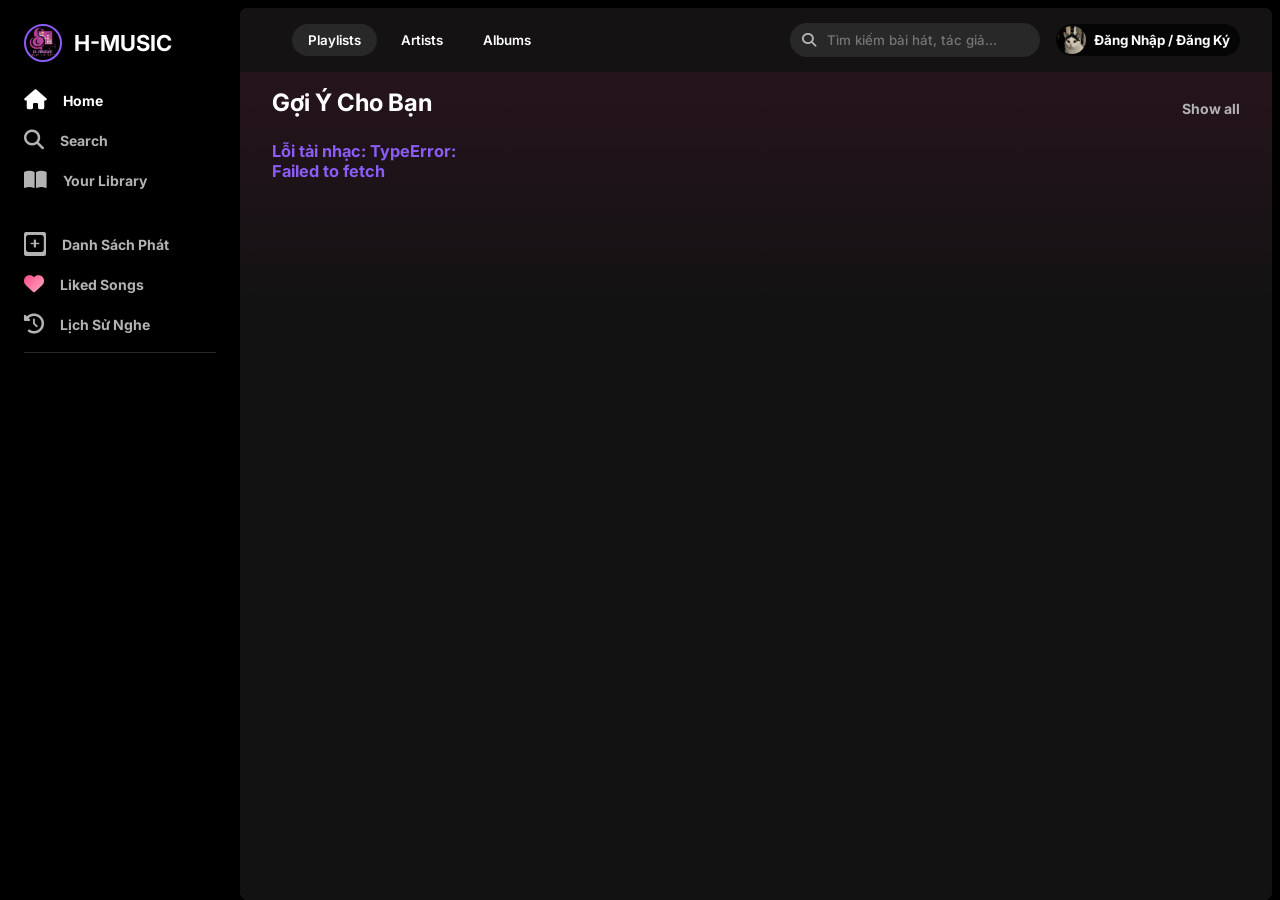
==== commit 1dee68e4: "Add files via upload" ====
--- a/index.html
+++ b/index.html
@@ -2,7 +2,7 @@
 <html lang="vi">
 <head>
     <meta charset="UTF-8">
-    <link rel="icon" type="image/jpeg" href="logo.jpeg">
+    <link rel="icon" type="image/png" href="logo.png">
     <meta name="viewport" content="width=device-width, initial-scale=1.0">
     <script>
         (function() {
@@ -44,7 +44,7 @@
         <!-- SIDEBAR -->
         <aside class="sidebar">
             <div class="logo" style="display:flex; align-items:center; gap:12px; padding:0 24px 18px; cursor:pointer;" onclick="window.toggleThemeMenu(event)">
-                <img src="./logo.jpeg" alt="H-MUSIC Logo" class="app-logo">
+                <img src="./logo.png" alt="H-MUSIC Logo" class="app-logo" onerror="this.src='meo.jpg'">
                 <p style="padding:0; margin:0; font-size:22px;">H-MUSIC</p>
             </div>
 
@@ -76,7 +76,7 @@
             <header class="topbar">
                 <div class="topbar-left">
                     <div class="mobile-logo" style="display:none; align-items:center; cursor:pointer;" onclick="window.toggleThemeMenu(event)">
-                        <img src="./logo.jpeg" class="app-logo" style="width:32px; height:32px; border-width:1px;">
+                        <img src="./logo.png" class="app-logo" style="width:32px; height:32px; border-width:1px;" onerror="this.src='meo.jpg'">
                     </div>
                     
                     <div class="category-tabs" style="margin-left: 20px;">
@@ -93,7 +93,7 @@
                     </div>
 
                     <button class="profile-btn" id="userProfileName" onclick="window.openAuthModal()">
-                        <img src="https://via.placeholder.com/28/ff4785/fff?text=?" alt="Login">
+                        <img src="meo.jpg" alt="Login" onerror="this.src='meo.jpg'">
                         Đăng Nhập / Đăng Ký
                     </button>
                 </div>
@@ -101,6 +101,16 @@
 
             <!-- NỘI DUNG CONTENT -->
             <div class="content">
+                <!-- RANKING SECTION -->
+                <div id="rankingSection" style="display:none;" class="ranking-container">
+                    <div class="section-header">
+                        <h2 style="font-size: 22px; margin-bottom: 20px; color: var(--text-primary);"><i class="fa-solid fa-ranking-star" style="color:var(--accent-pink); margin-right: 10px;"></i> Bảng Xếp Hạng Top 5</h2>
+                    </div>
+                    <div class="ranking-list" id="rankingList">
+                        <!-- Items rendered by JS -->
+                    </div>
+                </div>
+
                 <div class="section-header">
                     <h2 id="pageTitle">Gợi Ý Cho Bạn</h2>
                     <a href="#">Show all</a>
@@ -119,7 +129,7 @@
     <footer class="now-playing-bar">
         <audio id="mainAudio" src=""></audio>
         <div class="np-left" style="cursor: pointer;" onclick="document.getElementById('fsPlayer').classList.add('active')" title="Phóng to">
-            <img id="npImage" src="https://via.placeholder.com/56/181818/181818" class="np-img" alt="Cover">
+            <img id="npImage" src="meo.jpg" class="np-img" alt="Cover" onerror="this.src='meo.jpg'">
             <div class="np-info">
                 <div class="np-title" id="npTitle">-----</div>
                 <div class="np-artist" id="npArtist">-----</div>
@@ -168,7 +178,7 @@
         <div class="app-container desktop-only">
             <div class="main-content">
                 <div class="album-display">
-                    <img id="fsImageDesk" src="https://via.placeholder.com/600" alt="Album Cover">
+                    <img id="fsImageDesk" src="meo.jpg" alt="Album Cover" onerror="this.src='meo.jpg'">
                     <h1 id="fsTitleDesk">-----</h1>
                     <p id="fsArtistDesk">-----</p>
                 </div>
@@ -176,17 +186,26 @@
                     <div class="tabs">
                         <span class="active" onclick="window.fsSwitchSideTabDesk('upnext', this)">TIẾP THEO</span>
                         <span onclick="window.fsSwitchSideTabDesk('lyrics', this)">LỜI BÀI HÁT</span>
+                        <span onclick="window.fsSwitchSideTabDesk('comments', this)">BÌNH LUẬN</span>
                     </div>
                     <ul class="playlist" id="fsPlaylistDesk"></ul>
                     <div id="fsLyricsContainerDesk" style="display:none; flex:1; overflow-y:auto; padding-right:10px; text-align:center;">
                         <p id="fsLyricsDesk" style="font-size:18px; color:#cbd5e1; white-space:pre-wrap; line-height:2; display:flex; flex-direction:column; justify-content:center; min-height:100%;">Không có lời bài hát</p>
                     </div>
+
+                    <div id="fsCommentsContainerDesk" style="display:none; flex:1; overflow:hidden;" class="comments-panel">
+                        <div class="comment-input-area">
+                            <textarea id="commentInputDesk" placeholder="Đăng nhập để bình luận về bài hát này..."></textarea>
+                            <button class="btn-post-comment" onclick="window.guiBinhLuan('desk')">Gửi</button>
+                        </div>
+                        <div id="commentListDesk" class="comment-list"></div>
+                    </div>
                 </div>
             </div>
 
             <div class="bottom-bar">
                 <div class="now-playing-mini">
-                    <img id="fsMiniImageDesk" src="https://via.placeholder.com/100" alt="Thumb">
+                    <img id="fsMiniImageDesk" src="meo.jpg" alt="Thumb" onerror="this.src='meo.jpg'">
                     <div>
                         <h4 id="fsMiniTitleDesk">-----</h4>
                         <p id="fsMiniArtistDesk">-----</p>
@@ -222,9 +241,12 @@
             <div class="top-nav">
                 <i class="fa-solid fa-chevron-down" onclick="document.getElementById('fsPlayer').classList.remove('active')"></i>
                 <span>Đang phát từ Danh sách</span>
-                <i class="fa-solid fa-ellipsis-vertical"></i>
-            </div>
-            <img id="fsImageMobile" src="https://via.placeholder.com/800" alt="Album Art" class="album-art">
+                <div style="display: flex; gap: 15px; align-items: center;">
+                    <i class="fa-regular fa-comment-dots" onclick="window.toggleCommentsMobile()" title="Bình luận" style="font-size: 22px;"></i>
+                    <i class="fa-solid fa-ellipsis-vertical"></i>
+                </div>
+            </div>
+            <img id="fsImageMobile" src="meo.jpg" alt="Album Art" class="album-art" onerror="this.src='meo.jpg'">
             <div class="song-info">
                 <div class="song-texts">
                     <h2 id="fsTitleMobile">-----</h2>
@@ -261,13 +283,29 @@
                      <p id="fsLyricsMobile" style="font-size:22px; line-height:1.8; color:rgba(255,255,255,0.95); white-space:pre-wrap; font-weight:500;">Không có lời bài hát</p>
                  </div>
             </div>
+
+            <!-- Hidden Comments Overlay Mobile -->
+            <div id="fsCommentsOverlayMobile">
+                <div style="display:flex; justify-content:space-between; align-items:center; margin-bottom:20px;">
+                    <h3 style="font-size:22px; font-weight:800; color:#fff; margin:0;">Bình luận</h3>
+                    <i class="fa-solid fa-xmark" onclick="window.toggleCommentsMobile()" style="font-size:28px; color:#fff; cursor:pointer; padding:5px;"></i>
+                </div>
+                
+                <div class="comment-input-area">
+                    <textarea id="commentInputMobile" placeholder="Đăng nhập để bình luận..."></textarea>
+                    <button class="btn-post-comment" onclick="window.guiBinhLuan('mobile')">Đăng</button>
+                    <div style="clear:both;"></div>
+                </div>
+
+                <div id="commentListMobile" class="comment-list"></div>
+            </div>
         </div>
     </div>
 
     <!-- AUTH MODAL FOR GUESTS -->
     <div id="authModalOverlay" style="display:none; position:fixed; top:0; left:0; width:100%; height:100%; background:rgba(0,0,0,0.7); backdrop-filter:blur(10px); -webkit-backdrop-filter:blur(10px); z-index:10000; align-items:center; justify-content:center; padding:20px;">
         <div style="background:var(--bg-card); width:100%; max-width:400px; padding:35px; border-radius:30px; border:1px solid var(--border-subdued); text-align:center; box-shadow:0 20px 50px rgba(0,0,0,0.5);">
-            <img src="./logo.jpeg" style="width:64px; height:64px; border-radius:12px; margin-bottom:20px;">
+            <img src="./logo.png" style="width:64px; height:64px; border-radius:12px; margin-bottom:20px;" onerror="this.src='meo.jpg'">
             <h2 style="color:var(--text-primary); margin-bottom:12px; font-size:24px;">Bạn chưa đăng nhập</h2>
             <p style="color:var(--text-secondary); margin-bottom:30px; line-height:1.6;">Đăng nhập để lưu bài hát yêu thích và tạo playlist cá nhân của riêng mình nhé!</p>
             <div style="display:flex; flex-direction:column; gap:12px;">
@@ -279,6 +317,7 @@
     </div>
     
     <script src="js/theme.js"></script>
+    <script src="js/api.js"></script>
     <script src="js/index.js"></script>
     <script src="js/toast.js"></script>
 </body>
--- a/css/global.css
+++ b/css/global.css
@@ -14,6 +14,7 @@
   --radius-sm: 8px;
   --radius-md: 16px;
   --radius-pill: 50px;
+  --bg-player-glass: rgba(15, 23, 42, 0.25);
 }
 
 /* CHẾ ĐỘ SÁNG (LIGHT MODE) CHỈ ĐỔI NỀN / CHỮ */
@@ -25,6 +26,7 @@
   --text-primary: #0f172a;
   --text-secondary: #64748b;
   --border-subdued: #cbd5e1;
+  --bg-player-glass: rgba(255, 255, 255, 0.6);
 }
 
 .dark-mode {
@@ -35,6 +37,7 @@
   --text-primary: #ffffff;
   --text-secondary: #b3b3b3;
   --border-subdued: #282828;
+  --bg-player-glass: rgba(15, 23, 42, 0.2);
 }
 
 /* PALETTE MÀU SẮC CHỈ ĐỔI MÀU NHẤN CHÍNH (ACCENT) */
--- a/css/app.css
+++ b/css/app.css
@@ -285,14 +285,19 @@
         .card {
             background-color: var(--bg-card);
             padding: 16px;
-            border-radius: 8px;
+            border-radius: 12px;
             cursor: pointer;
-            transition: background-color 0.3s ease;
+            transition: all 0.3s cubic-bezier(0.25, 0.8, 0.25, 1);
             position: relative;
+            box-shadow: 0 4px 20px rgba(0,0,0,0.2);
+            border: 1px solid rgba(255,255,255,0.02);
         }
 
         .card:hover {
             background-color: var(--bg-card-hover);
+            transform: translateY(-5px);
+            box-shadow: 0 12px 30px rgba(0,0,0,0.4);
+            border-color: rgba(255,255,255,0.06);
         }
 
         .card-img-wrapper {
@@ -599,8 +604,18 @@
 
             .sidebar .logo, .nav-group-mt, .divider, .playlist-list { display: none !important; }
 
-            .nav-list { display: flex; flex-direction: row; width: 100%; justify-content: space-around; padding: 0; margin: 0; }
-            .nav-item { flex-direction: column; gap: 4px; height: auto; padding: 8px 0; font-size: 10px; color: var(--text-secondary); justify-content: center; }
+            .nav-list { display: flex; flex-direction: row; width: 100%; justify-content: space-around; padding: 0 10px; margin: 0; }
+            .nav-item { 
+                flex-direction: column; gap: 4px; height: auto; padding: 8px 12px; 
+                font-size: 10px; color: var(--text-secondary); justify-content: center; 
+                border-radius: 16px; transition: all 0.3s ease;
+            }
+            .nav-item.active {
+                background: rgba(255, 255, 255, 0.1);
+                color: var(--text-primary);
+                backdrop-filter: blur(5px);
+                -webkit-backdrop-filter: blur(5px);
+            }
             .nav-item i { font-size: 20px; }
 
             /* Floating Now Playing Bar */
@@ -839,7 +854,17 @@
         .theme-switch input:checked + .slider:before { transform: translateX(24px); }
         .theme-switch .sun-icon, .theme-switch .moon-icon { font-size: 12px; z-index: 1; user-select: none; }
 
-
+/* Light mode overrides for ranking section */
+.light-mode .ranking-container { background: rgba(0, 0, 0, 0.03); border-color: rgba(0, 0, 0, 0.08); }
+.light-mode .ranking-item { background: rgba(0, 0, 0, 0.02); }
+.light-mode .ranking-item:hover { background: rgba(0, 0, 0, 0.05); border-color: rgba(0, 0, 0, 0.1); }
+.light-mode .rank-badge { background: rgba(0, 0, 0, 0.05); border-color: rgba(0, 0, 0, 0.1); }
+
+/* Shadow overrides for light mode */
+.light-mode .card { box-shadow: 0 4px 15px rgba(0,0,0,0.08); border-color: rgba(0,0,0,0.05); }
+.light-mode .card:hover { box-shadow: 0 10px 25px rgba(0,0,0,0.12); }
+.light-mode .ranking-item { box-shadow: 0 2px 10px rgba(0,0,0,0.05); border-color: rgba(0,0,0,0.03); }
+.light-mode .ranking-item:hover { box-shadow: 0 6px 20px rgba(0,0,0,0.1); }
 /* ============================================================
    FULLSCREEN PLAYER — SHARED (both Desktop & Mobile)
    ============================================================ */
@@ -861,14 +886,14 @@
     position: absolute; inset: 0;
     background-size: cover;
     background-position: center;
-    filter: blur(60px) brightness(0.4) saturate(1.5);
-    transform: scale(1.1);
+    filter: blur(100px) brightness(0.6) saturate(1.6);
+    transform: scale(1.3);
     z-index: 0;
     transition: background-image 0.6s ease;
 }
 .fs-bg-overlay {
     position: absolute; inset: 0;
-    background: linear-gradient(to bottom, rgba(0,0,0,0.35) 0%, rgba(0,0,0,0.6) 60%, rgba(0,0,0,0.9) 100%);
+    background: linear-gradient(to bottom, rgba(0,0,0,0.2) 0%, rgba(0,0,0,0.45) 60%, rgba(0,0,0,0.8) 100%);
     z-index: 1;
 }
 /* All content sits above the blurred background */
@@ -1272,14 +1297,15 @@
         z-index: 10;
         width: 100%;
         height: 100dvh;
-        background: rgba(15, 23, 42, 0.25);
-        backdrop-filter: blur(20px);
-        -webkit-backdrop-filter: blur(20px);
+        background: var(--bg-player-glass, rgba(15, 23, 42, 0.25));
+        backdrop-filter: blur(25px);
+        -webkit-backdrop-filter: blur(25px);
         display: flex;
         flex-direction: column;
-        padding: 25px 25px 35px;
+        padding: 20px 25px 20px; /* Nhá» bá»›t padding cho dÃ¡ng máy dài */
         overflow: hidden;
         touch-action: pan-y;
+        justify-content: space-between;
     }
 
     /* ── [B] Top Navigation ── */
@@ -1296,12 +1322,14 @@
     /* ── [C] Album Art ── */
     .album-art {
         width: 100%;
+        max-width: 320px; /* Giá»›i háº¡n Ä‘á»™ lá»›n khi mÃ n hÃ¬nh tÄƒng */
         aspect-ratio: 1 / 1;
-        border-radius: 24px;
+        border-radius: 20px;
         object-fit: cover;
         box-shadow: 0 20px 40px rgba(0,0,0,0.6);
-        margin-bottom: 30px;
-        flex: 0 0 auto;
+        margin: 0 auto 15px; /* Giáº£m margin */
+        flex: 1; /* Cho phép co giÃ£n theo mÃ n hÃ¬nh */
+        min-height: 0;
         touch-action: pan-y;
     }
 
@@ -1310,7 +1338,7 @@
         display: flex;
         justify-content: space-between;
         align-items: center;
-        margin-bottom: 25px;
+        margin-bottom: 15px; /* Giáº£m xuá»‘ng cho khÃt mÃ n hÃ¬nh */
         flex: 0 0 auto;
     }
     .song-texts { flex: 1; min-width: 0; padding-right: 15px; }
@@ -1320,7 +1348,7 @@
     .song-info i.liked { color: #ef4444; }
 
     /* ── [E] Progress Area ── */
-    .progress-area { margin-bottom: 35px; flex: 0 0 auto; }
+    .progress-area { margin-bottom: 15px; flex: 0 0 auto; }
     .progress-bar {
         width: 100%;
         height: 6px;
@@ -1354,7 +1382,7 @@
         justify-content: space-between; 
         align-items: center; 
         padding: 0 10px;
-        margin-bottom: 30px;
+        margin-bottom: 15px;
         flex: 0 0 auto;
     }
     .controls i { font-size: 22px; color: #cbd5e1; cursor: pointer; transition: 0.2s; }
@@ -1373,7 +1401,8 @@
         cursor: pointer;
         transition: transform 0.2s, background 0.2s;
     }
-    .play-pause i { font-size: 30px; color: #000; margin-left: 5px; }
+    .play-pause i { font-size: 30px; color: #000; }
+    .play-pause i.fa-play { margin-left: 5px; } /* Offset thá»‹ giÃ¡c cho tam giÃ¡c */
     .play-pause:active { transform: scale(0.92); }
 
     /* ── [G] Lyrics Pull Drawer ── */
@@ -1391,7 +1420,7 @@
         cursor: pointer;
         flex: 0 0 auto;
     }
-    .lyrics-pull i { font-size: 18px; animation: bounce 2.5s infinite; }
+    .lyrics-pull i { font-size: 18px; }
 
     @keyframes bounce {
         0%, 20%, 50%, 80%, 100% { transform: translateY(0); }
@@ -1461,5 +1490,271 @@
     transform: scale(0.96);
     transition: transform 0.1s;
 }
-
-
+/* ============================================================
+   COMMENT SYSTEM STYLES
+   ============================================================ */
+
+/* Desktop Comment Section (Right Panel) */
+.comments-panel {
+    display: flex;
+    flex-direction: column;
+    height: 100%;
+}
+.comment-input-area {
+    padding: 15px 0;
+    border-bottom: 1px solid var(--border-subdued);
+    margin-bottom: 15px;
+}
+.comment-input-area textarea {
+    width: 100%;
+    height: 80px;
+    background: rgba(255,255,255,0.05);
+    border: 1px solid var(--border-subdued);
+    border-radius: 12px;
+    color: var(--text-primary);
+    padding: 12px;
+    font-size: 14px;
+    resize: none;
+    outline: none;
+    transition: 0.3s;
+}
+.comment-input-area textarea:focus {
+    border-color: var(--accent-pink);
+    background: rgba(255,255,255,0.08);
+}
+.btn-post-comment {
+    margin-top: 10px;
+    padding: 8px 20px;
+    background: var(--accent-pink);
+    color: #fff;
+    border: none;
+    border-radius: 20px;
+    font-weight: 700;
+    cursor: pointer;
+    font-size: 13px;
+    float: right;
+}
+
+.comment-list {
+    flex: 1;
+    overflow-y: auto;
+    padding-right: 5px;
+}
+.comment-item {
+    display: flex;
+    gap: 12px;
+    margin-bottom: 20px;
+    animation: fadeUp 0.3s ease;
+}
+.comment-avatar {
+    width: 36px;
+    height: 36px;
+    border-radius: 50%;
+    object-fit: cover;
+    background: var(--bg-card-hover);
+}
+.comment-content {
+    flex: 1;
+    background: rgba(255, 255, 255, 0.05);
+    padding: 10px 14px;
+    border-radius: 12px;
+    border: 1px solid rgba(255, 255, 255, 0.05);
+}
+.comment-info {
+    display: flex;
+    justify-content: space-between;
+    align-items: center;
+    margin-bottom: 6px;
+}
+.comment-admin-controls {
+    display: flex;
+    gap: 8px;
+    margin-left: 10px;
+}
+.comment-admin-controls button {
+    background: none;
+    border: none;
+    color: var(--text-secondary);
+    cursor: pointer;
+    font-size: 13px;
+    padding: 2px;
+    transition: opacity 0.2s, color 0.2s;
+    opacity: 0.6;
+}
+.comment-admin-controls button:hover {
+    opacity: 1;
+    color: var(--accent-pink);
+}
+.comment-user {
+    font-size: 14px;
+    font-weight: 700;
+    color: var(--text-primary);
+}
+.comment-time {
+    font-size: 11px;
+    color: var(--text-secondary);
+}
+.comment-text {
+    font-size: 13.5px;
+    color: rgba(255, 255, 255, 0.95);
+    line-height: 1.5;
+    word-break: break-word;
+}
+
+/* Mobile Comment Overlay */
+#fsCommentsOverlayMobile {
+    display: none;
+    position: absolute;
+    top: 0; left: 0;
+    width: 100%; height: 100%;
+    background: var(--bg-player-glass);
+    backdrop-filter: blur(40px);
+    -webkit-backdrop-filter: blur(40px);
+    z-index: 200;
+    flex-direction: column;
+    padding: 60px 20px 20px;
+    animation: slideUpModal 0.4s cubic-bezier(0.25, 1, 0.5, 1);
+}
+#fsCommentsOverlayMobile .comment-input-area {
+    padding: 0 0 15px;
+    border-bottom: 1px solid rgba(255,255,255,0.1);
+}
+#fsCommentsOverlayMobile .comment-list {
+    margin-top: 10px;
+}
+
+/* Tab indicator for Desktop side panel */
+.side-panel .tabs span {
+    position: relative;
+    padding-bottom: 12px;
+}
+.side-panel .tabs span.active::after {
+    content: '';
+    position: absolute;
+    bottom: -1px;
+    left: 20%;
+    right: 20%;
+    height: 3px;
+    background: var(--accent-pink);
+    border-radius: 3px 3px 0 0;
+}
+
+/* ============================================================
+   RANKING SECTION STYLES
+   ============================================================ */
+.ranking-container {
+    background: rgba(255, 255, 255, 0.03);
+    backdrop-filter: blur(25px);
+    -webkit-backdrop-filter: blur(25px);
+    border: 1px solid rgba(255, 255, 255, 0.08);
+    border-radius: 24px;
+    padding: 24px;
+    margin-bottom: 40px;
+    box-shadow: 0 10px 40px rgba(0,0,0,0.3);
+}
+
+.ranking-list {
+    display: flex;
+    flex-direction: column;
+    gap: 12px;
+}
+
+.ranking-item {
+    display: flex;
+    align-items: center;
+    background: rgba(255, 255, 255, 0.02);
+    padding: 12px 18px;
+    border-radius: 16px;
+    transition: all 0.3s cubic-bezier(0.25, 1, 0.5, 1);
+    background: rgba(255, 255, 255, 0.03);
+    border: 1px solid rgba(255,255,255,0.04);
+    box-shadow: 0 4px 15px rgba(0,0,0,0.2);
+}
+
+.ranking-item:hover {
+    background: rgba(255, 255, 255, 0.07);
+    border-color: rgba(255, 255, 255, 0.1);
+    transform: translateX(8px);
+    box-shadow: 0 8px 25px rgba(0,0,0,0.3);
+}
+
+.rank-number {
+    width: 45px;
+    font-size: 22px;
+    font-weight: 900;
+    font-style: italic;
+    text-align: center;
+    margin-right: 15px;
+    display: flex;
+    justify-content: center;
+}
+
+/* Top 3 Cup Colors */
+.rank-1 .rank-number { color: #FFD700; text-shadow: 0 0 15px rgba(255, 215, 0, 0.4); }
+.rank-2 .rank-number { color: #C0C0C0; text-shadow: 0 0 15px rgba(192, 192, 192, 0.4); }
+.rank-3 .rank-number { color: #CD7F32; text-shadow: 0 0 15px rgba(205, 127, 50, 0.4); }
+.rank-4 .rank-number, .rank-5 .rank-number { color: var(--text-secondary); font-size: 18px; opacity: 0.6; }
+
+.ranking-item img {
+    width: 52px;
+    height: 52px;
+    border-radius: 10px;
+    object-fit: cover;
+    margin-right: 18px;
+    box-shadow: 0 4px 12px rgba(0,0,0,0.4);
+}
+
+.rank-info { flex: 1; min-width: 0; }
+.rank-name { font-size: 15px; font-weight: 700; color: var(--text-primary); margin-bottom: 2px; white-space: nowrap; overflow: hidden; text-overflow: ellipsis; }
+.rank-artist { font-size: 13px; color: var(--text-secondary); }
+
+.rank-meta {
+    display: flex;
+    align-items: center;
+    gap: 12px;
+    margin-left: 15px;
+}
+
+.rank-badge {
+    padding: 2px 8px;
+    border-radius: 4px;
+    font-size: 9px;
+    font-weight: 800;
+    text-transform: uppercase;
+    background: rgba(255,255,255,0.05);
+    border: 1px solid rgba(255,255,255,0.1);
+    color: var(--text-secondary);
+}
+
+.rank-stats {
+    display: flex;
+    flex-direction: column;
+    align-items: flex-end;
+    min-width: 100px;
+    gap: 2px;
+}
+
+.stat-item {
+    font-size: 11px;
+    font-weight: 700;
+    color: var(--text-secondary);
+}
+
+.stat-item i { margin-right: 4px; font-size: 10px; }
+.stat-points {
+    font-size: 13px;
+    color: var(--accent-pink);
+    font-weight: 800;
+}
+
+@media (max-width: 768px) {
+    .ranking-container { padding: 15px; border-radius: 18px; margin-bottom: 30px; }
+    .rank-number { width: 35px; font-size: 18px; margin-right: 10px; }
+    .ranking-item { padding: 10px 12px; }
+    .ranking-item img { width: 44px; height: 44px; margin-right: 12px; }
+    .rank-name { font-size: 14px; }
+    .rank-artist { font-size: 12px; }
+    .rank-stats { min-width: 80px; }
+    .rank-badge { display: none; } /* Hide badge on very small ranking items */
+}
+
